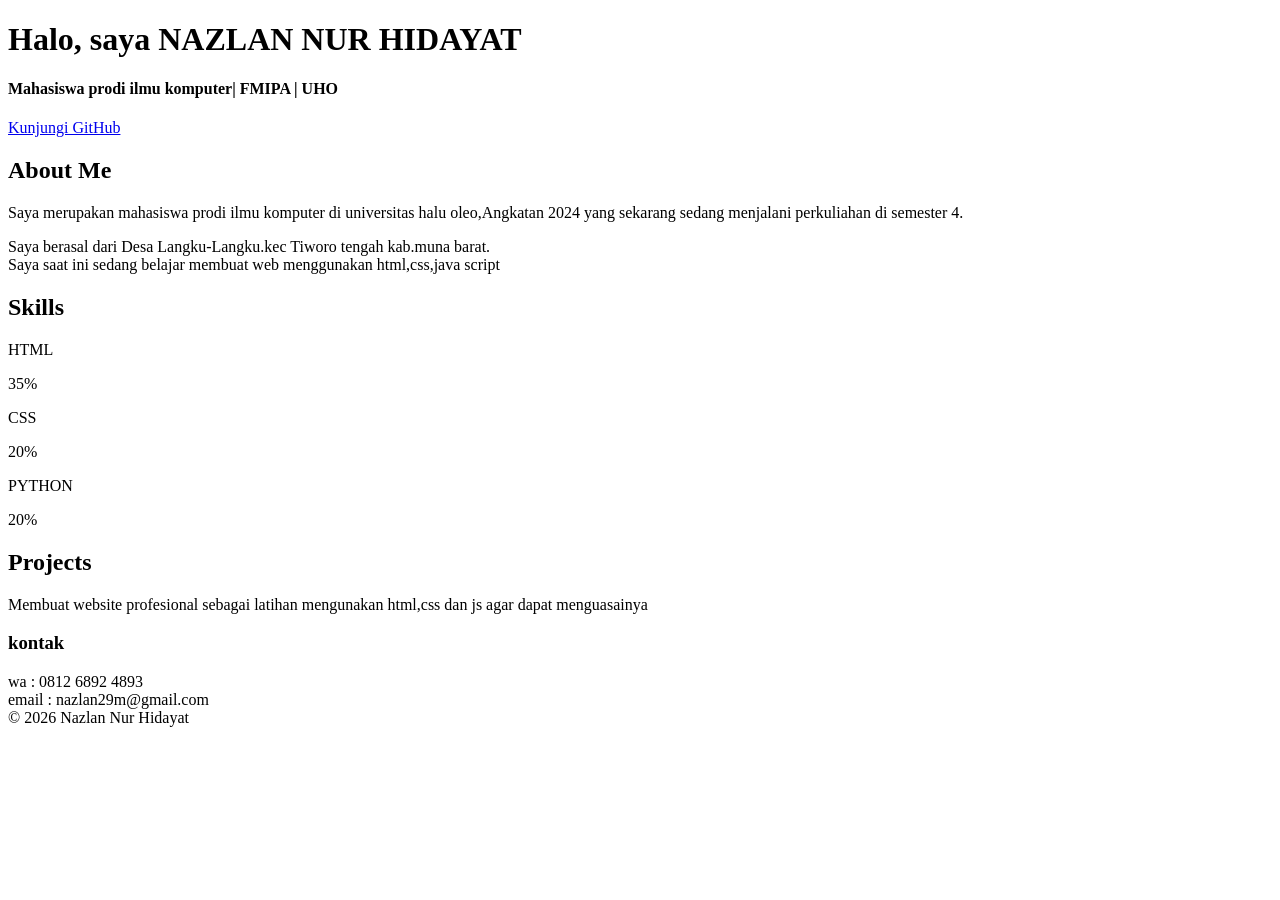
==== index.html @ a8848add "Rename project.html to index.html" ====
<!DOCTYPE html>
<html lang="id">
<head>
    <title>Portofolio Saya</title>
    <link rel="stylesheet" href="style.css">
</head>
<body>
    <header class="hero">
        <h1>Halo, saya <span>NAZLAN NUR HIDAYAT</span></h1>
        <p><h4>Mahasiswa prodi ilmu komputer| FMIPA | UHO </h4></p>
        <a href="https://github.com/username" target="_blank">Kunjungi GitHub</a>
         
    </header>

    <section id="about" class="container">
        <h2>About Me</h2>
        <p>Saya merupakan mahasiswa prodi ilmu komputer di universitas halu oleo,Angkatan 2024 yang sekarang sedang menjalani perkuliahan di semester 4.
            <div>Saya berasal dari Desa Langku-Langku.kec Tiworo tengah kab.muna barat.</div>
            Saya saat ini sedang belajar membuat web menggunakan html,css,java script
        </p>
    </section>

    <section id="skills" class="container">
    <h2>Skills</h2>

    <div class="skill">
        <p>HTML</p>
        <div class="progress">
            <div class="progress-bar" style="width: 35%;">35%</div>
        </div>
    </div>

    <div class="skill">
        <p>CSS</p>
        <div class="progress">
            <div class="progress-bar" style="width: 20%;">20%</div>
        </div>
    </div>

    <div class="skill">
        <p>PYTHON</p>
        <div class="progress">
            <div class="progress-bar" style="width: 20%;">20%</div>
        </div>
    </div>

    <section id="projects" class="container">
        <h2>Projects</h2>
        <p>Membuat website profesional sebagai latihan mengunakan html,css dan js agar dapat menguasainya</p>
    </section>

    <section class="kontak">
        <h3> kontak</h3>
        <div> wa : 0812 6892 4893</div>
       <div> email : nazlan29m@gmail.com</div>
    </section>

    <footer class="footer">
        © 2026 Nazlan Nur Hidayat 
    </footer>
</body>
</html>
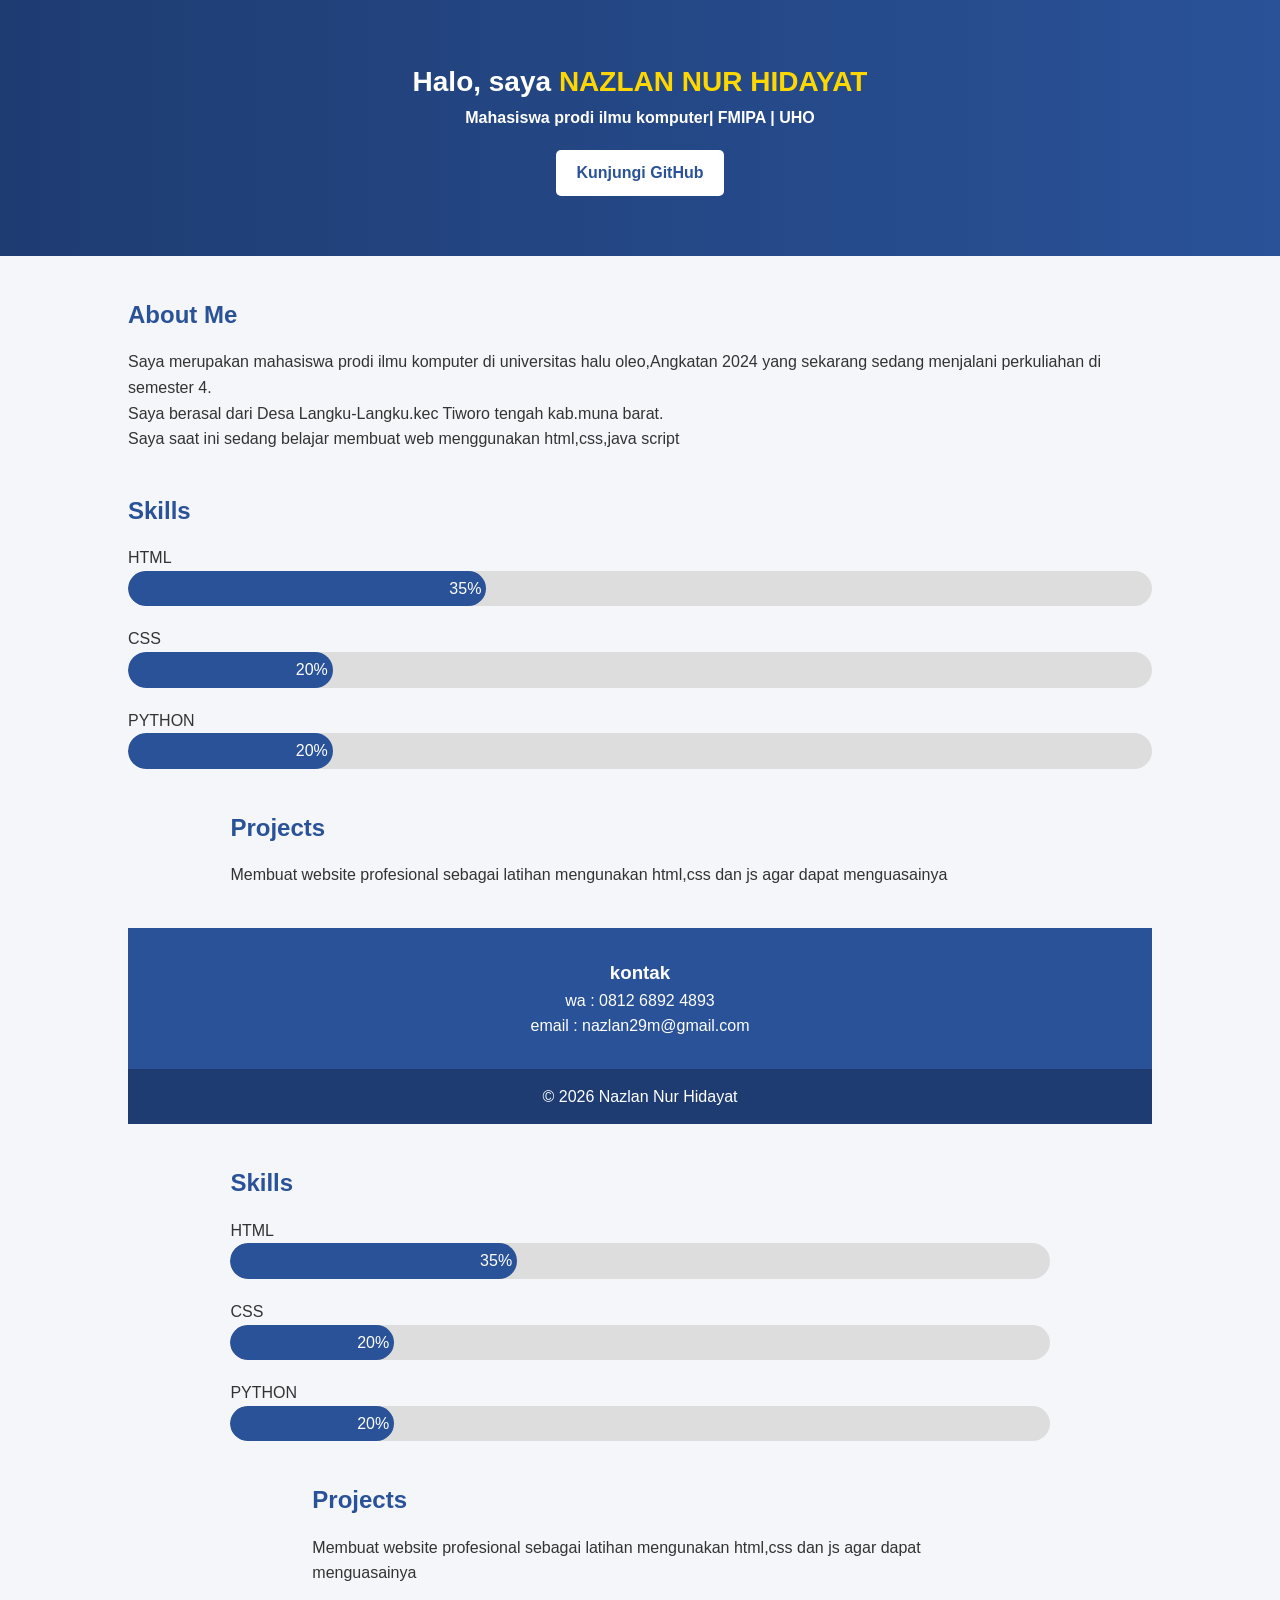
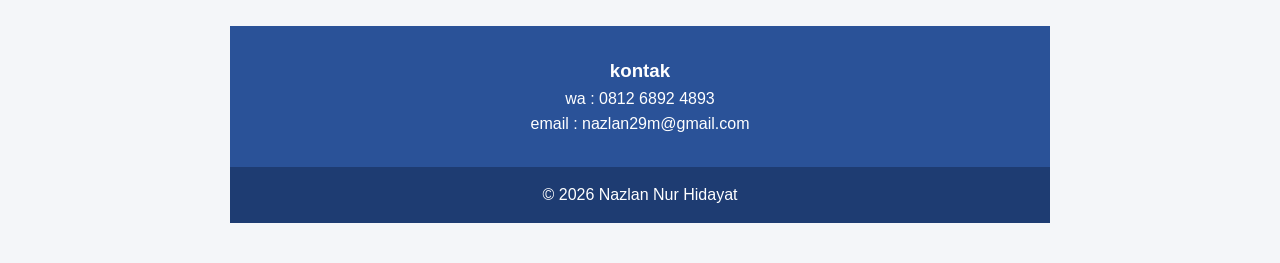
==== commit e28f0e90: "Update index.html" ====
--- a/index.html
+++ b/index.html
@@ -8,7 +8,7 @@
     <header class="hero">
         <h1>Halo, saya <span>NAZLAN NUR HIDAYAT</span></h1>
         <p><h4>Mahasiswa prodi ilmu komputer| FMIPA | UHO </h4></p>
-        <a href="https://github.com/username" target="_blank">Kunjungi GitHub</a>
+        <a href="https://github.com/nazlan29" target="_blank">Kunjungi GitHub</a>
          
     </header>
 
@@ -60,3 +60,43 @@
     </footer>
 </body>
 </html>
+    <section id="skills" class="container">
+    <h2>Skills</h2>
+
+    <div class="skill">
+        <p>HTML</p>
+        <div class="progress">
+            <div class="progress-bar" style="width: 35%;">35%</div>
+        </div>
+    </div>
+
+    <div class="skill">
+        <p>CSS</p>
+        <div class="progress">
+            <div class="progress-bar" style="width: 20%;">20%</div>
+        </div>
+    </div>
+
+    <div class="skill">
+        <p>PYTHON</p>
+        <div class="progress">
+            <div class="progress-bar" style="width: 20%;">20%</div>
+        </div>
+    </div>
+
+    <section id="projects" class="container">
+        <h2>Projects</h2>
+        <p>Membuat website profesional sebagai latihan mengunakan html,css dan js agar dapat menguasainya</p>
+    </section>
+
+    <section class="kontak">
+        <h3> kontak</h3>
+        <div> wa : 0812 6892 4893</div>
+       <div> email : nazlan29m@gmail.com</div>
+    </section>
+
+    <footer class="footer">
+        © 2026 Nazlan Nur Hidayat 
+    </footer>
+</body>
+</html>
--- a/style.css
+++ b/style.css
@@ -0,0 +1,93 @@
+/* Reset dasar */
+* {
+    margin: 0;
+    padding: 0;
+    box-sizing: border-box;
+}
+
+/* Body */
+body {
+    font-family: Arial, sans-serif;
+    background-color: #f4f6f9;
+    color: #333;
+    line-height: 1.6;
+}
+
+/* Hero Section */
+.hero {
+    background: linear-gradient(to right, #1e3c72, #2a5298);
+    color: white;
+    text-align: center;
+    padding: 60px 20px;
+}
+
+.hero h1 {
+    font-size: 28px;
+}
+
+.hero span {
+    color: #ffd700;
+}
+
+.hero a {
+    display: inline-block;
+    margin-top: 20px;
+    padding: 10px 20px;
+    background-color: white;
+    color: #2a5298;
+    text-decoration: none;
+    border-radius: 5px;
+    font-weight: bold;
+}
+
+.hero a:hover {
+    background-color: #ffd700;
+    color: black;
+}
+
+/* Container */
+.container {
+    width: 80%;
+    margin: 40px auto;
+}
+
+/* Section Title */
+h2 {
+    margin-bottom: 15px;
+    color: #2a5298;
+}
+
+/* Skills */
+.skill {
+    margin-bottom: 20px;
+}
+
+.progress {
+    background-color: #ddd;
+    border-radius: 20px;
+    overflow: hidden;
+}
+
+.progress-bar {
+    background-color: #2a5298;
+    color: white;
+    padding: 5px;
+    text-align: right;
+    border-radius: 20px;
+}
+
+/* Kontak */
+.kontak {
+    background-color: #2a5298;
+    color: white;
+    text-align: center;
+    padding: 30px 20px;
+}
+
+/* Footer */
+.footer {
+    text-align: center;
+    padding: 15px;
+    background-color: #1e3c72;
+    color: white;
+}
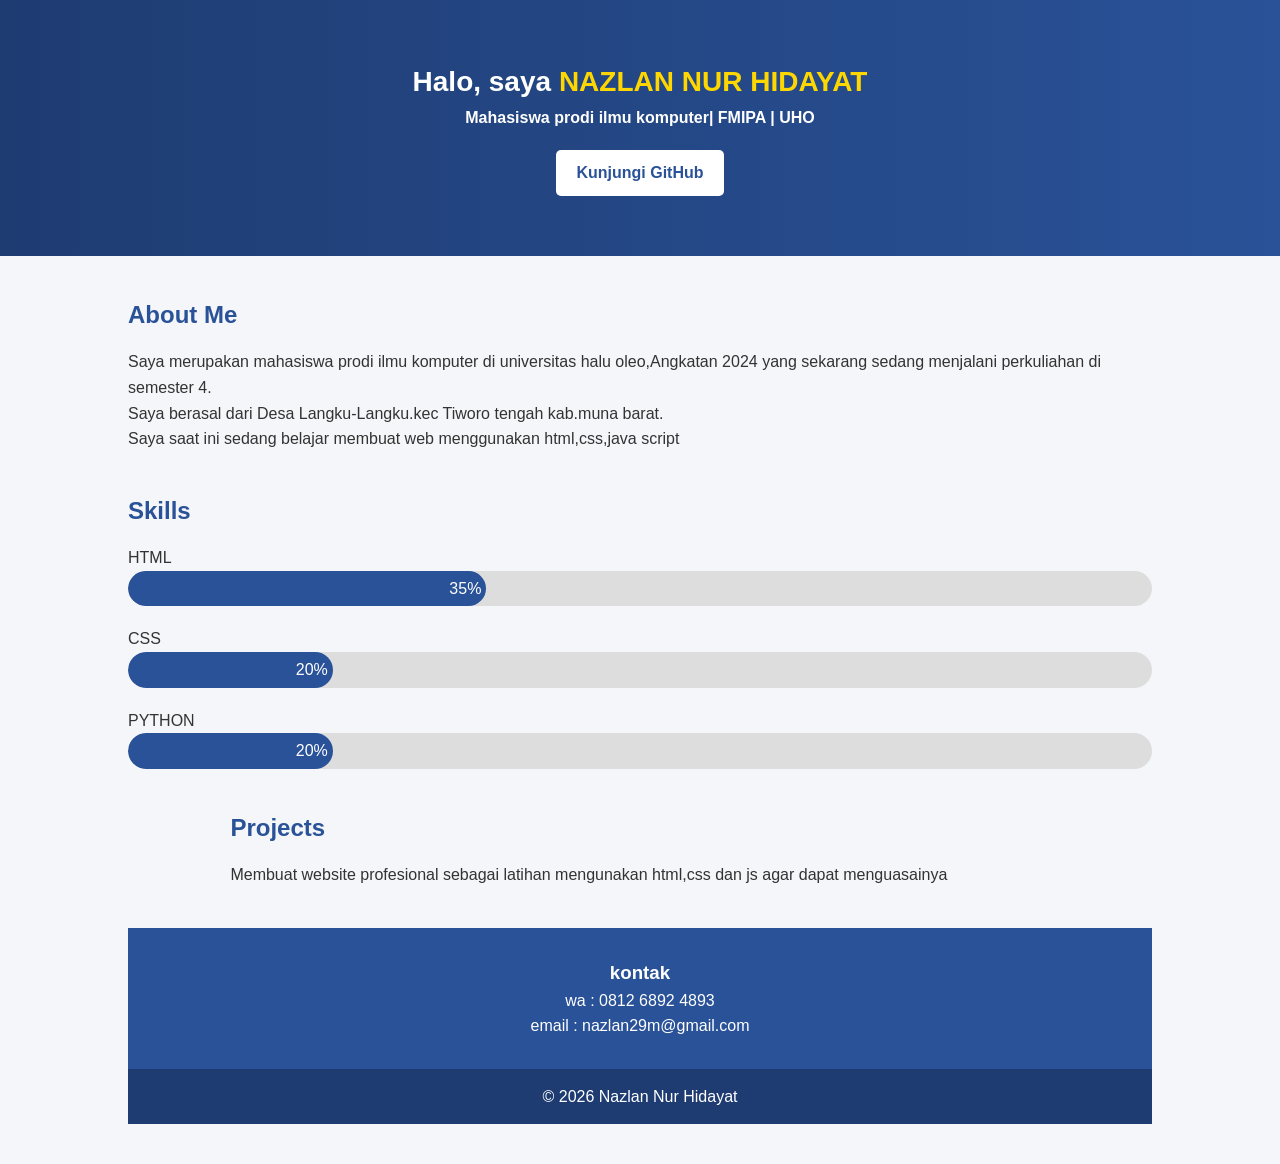
==== commit 6a820406: "Update index.html" ====
--- a/index.html
+++ b/index.html
@@ -60,43 +60,4 @@
     </footer>
 </body>
 </html>
-    <section id="skills" class="container">
-    <h2>Skills</h2>
-
-    <div class="skill">
-        <p>HTML</p>
-        <div class="progress">
-            <div class="progress-bar" style="width: 35%;">35%</div>
-        </div>
-    </div>
-
-    <div class="skill">
-        <p>CSS</p>
-        <div class="progress">
-            <div class="progress-bar" style="width: 20%;">20%</div>
-        </div>
-    </div>
-
-    <div class="skill">
-        <p>PYTHON</p>
-        <div class="progress">
-            <div class="progress-bar" style="width: 20%;">20%</div>
-        </div>
-    </div>
-
-    <section id="projects" class="container">
-        <h2>Projects</h2>
-        <p>Membuat website profesional sebagai latihan mengunakan html,css dan js agar dapat menguasainya</p>
-    </section>
-
-    <section class="kontak">
-        <h3> kontak</h3>
-        <div> wa : 0812 6892 4893</div>
-       <div> email : nazlan29m@gmail.com</div>
-    </section>
-
-    <footer class="footer">
-        © 2026 Nazlan Nur Hidayat 
-    </footer>
-</body>
-</html>
+    
